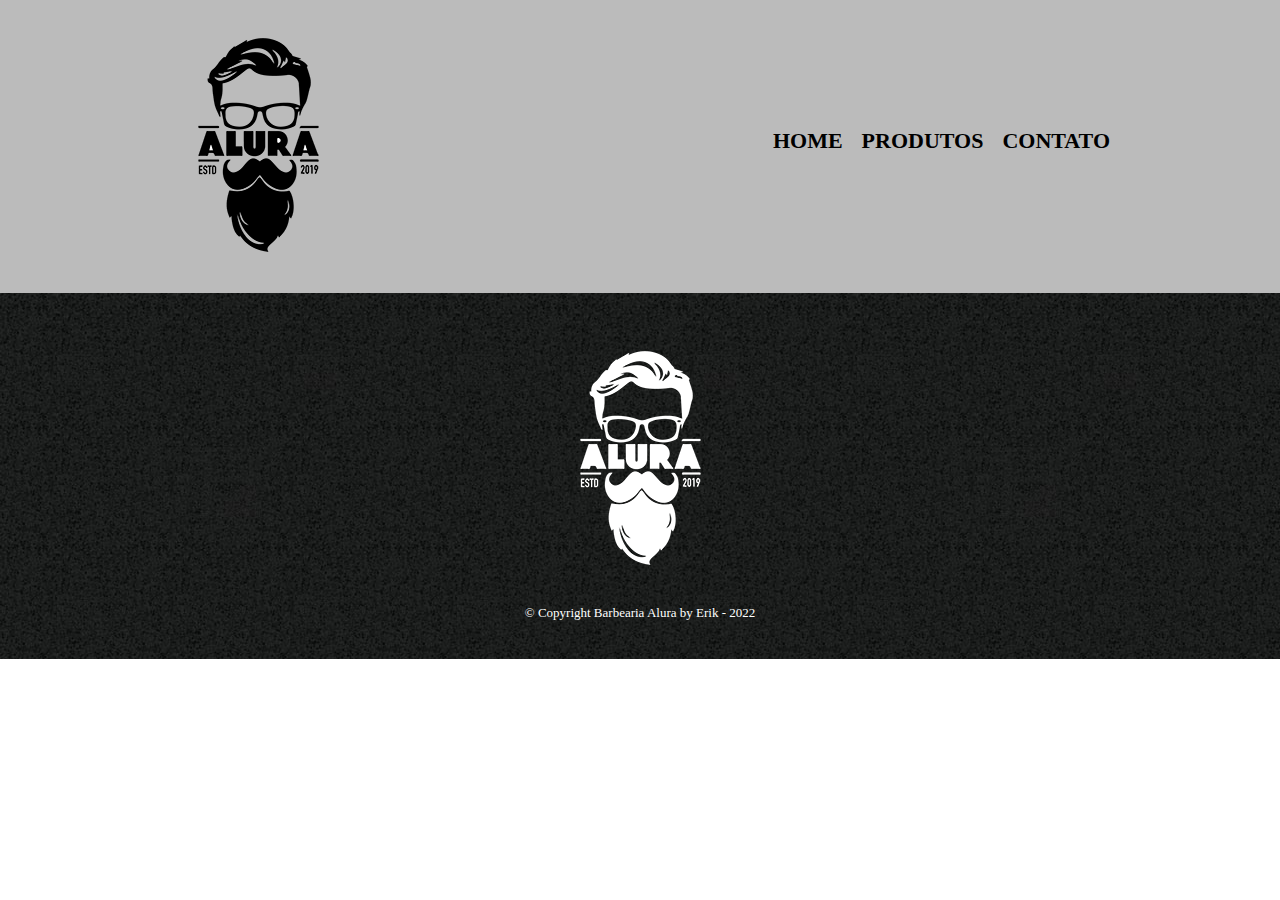
==== contato.html @ 41518eb2 "estrutura inicial da pagina contato" ====
<!DOCTYPE html>
<html lang="pt-br">
<head>
    <meta charset="UTF-8">
    <meta http-equiv="X-UA-Compatible" content="IE=edge">
    <meta name="viewport" content="width=device-width, initial-scale=1.0">
    <title>Produtos - Barbearia Alura</title>
    <link rel="stylesheet" href="reset.css">
    <link rel="stylesheet" href="produtos.css">

</head>
<body>
    <header>
        <div class="caixa">
            <h1><img src="./img/logo.png" alt="logo"></h1>
            <nav>
                <ul>
                    <li><a href="barbearia.html">Home</a></li>
                    <li><a href="produtos.html">Produtos</a></li>
                    <li><a href="contato.html">Contato</a></li>
                </ul>
            </nav>
        </div>
    </header>

    <main>

    </main>

    <footer>
        <img src="./img/logo-branco.png" alt="">
        <p class="copyright">&copy; Copyright Barbearia Alura by Erik - 2022</p>
    </footer>
</body>
</html>
---- produtos.css ----
header {
    background: #BBBBBB;
    padding: 20px 0;
}

.caixa { 
    position: relative;
    width: 940px;
    margin: 0 auto;
}

nav {
    position: absolute;
    top: 110px;
    right: 0;
}

nav li { 
    display: inline;
    margin: 0 0 0 15px;
}

nav a {
    text-transform: uppercase;
    color: #000000;
    font-weight: bold;
    font-size: 22px;
    text-decoration: none;
    
}

nav a:hover {
    color: #C78C79;
    text-decoration: underline;
}

.produtos {
    width: 940px;
    margin: 0 auto;
    padding: 50px 0;
}

.produtos li {
    display: inline-block;
    text-align: center;
    width: 30%;
    vertical-align: top;
    margin: 0 1.5%;
    padding: 30px 20px;
    box-sizing: border-box;
    border: 2px solid #000000;
    border-radius: 10px;
}

.produtos li:hover {
    border-color: #C78C79;

}
.produtos li:active {
    border-color: #088c19;
}

.produtos h2 {
    font-size: 30px;
    font-weight: bold;
}

.produtos li:hover h2 {
    font-size: 34px;
}

.produto_descricao{
    font-size: 18px;
}

.produto_preco {
    font-size: 22px;
    font-weight: bold;
    margin-top: 10px;
}

footer {
    text-align: center;
    background: url("./img/bg.jpg");
    padding: 40px 0;
}

.copyright {
    color: #FFFFFF;
    font-size: 13px;
    margin-top: 20px;
}
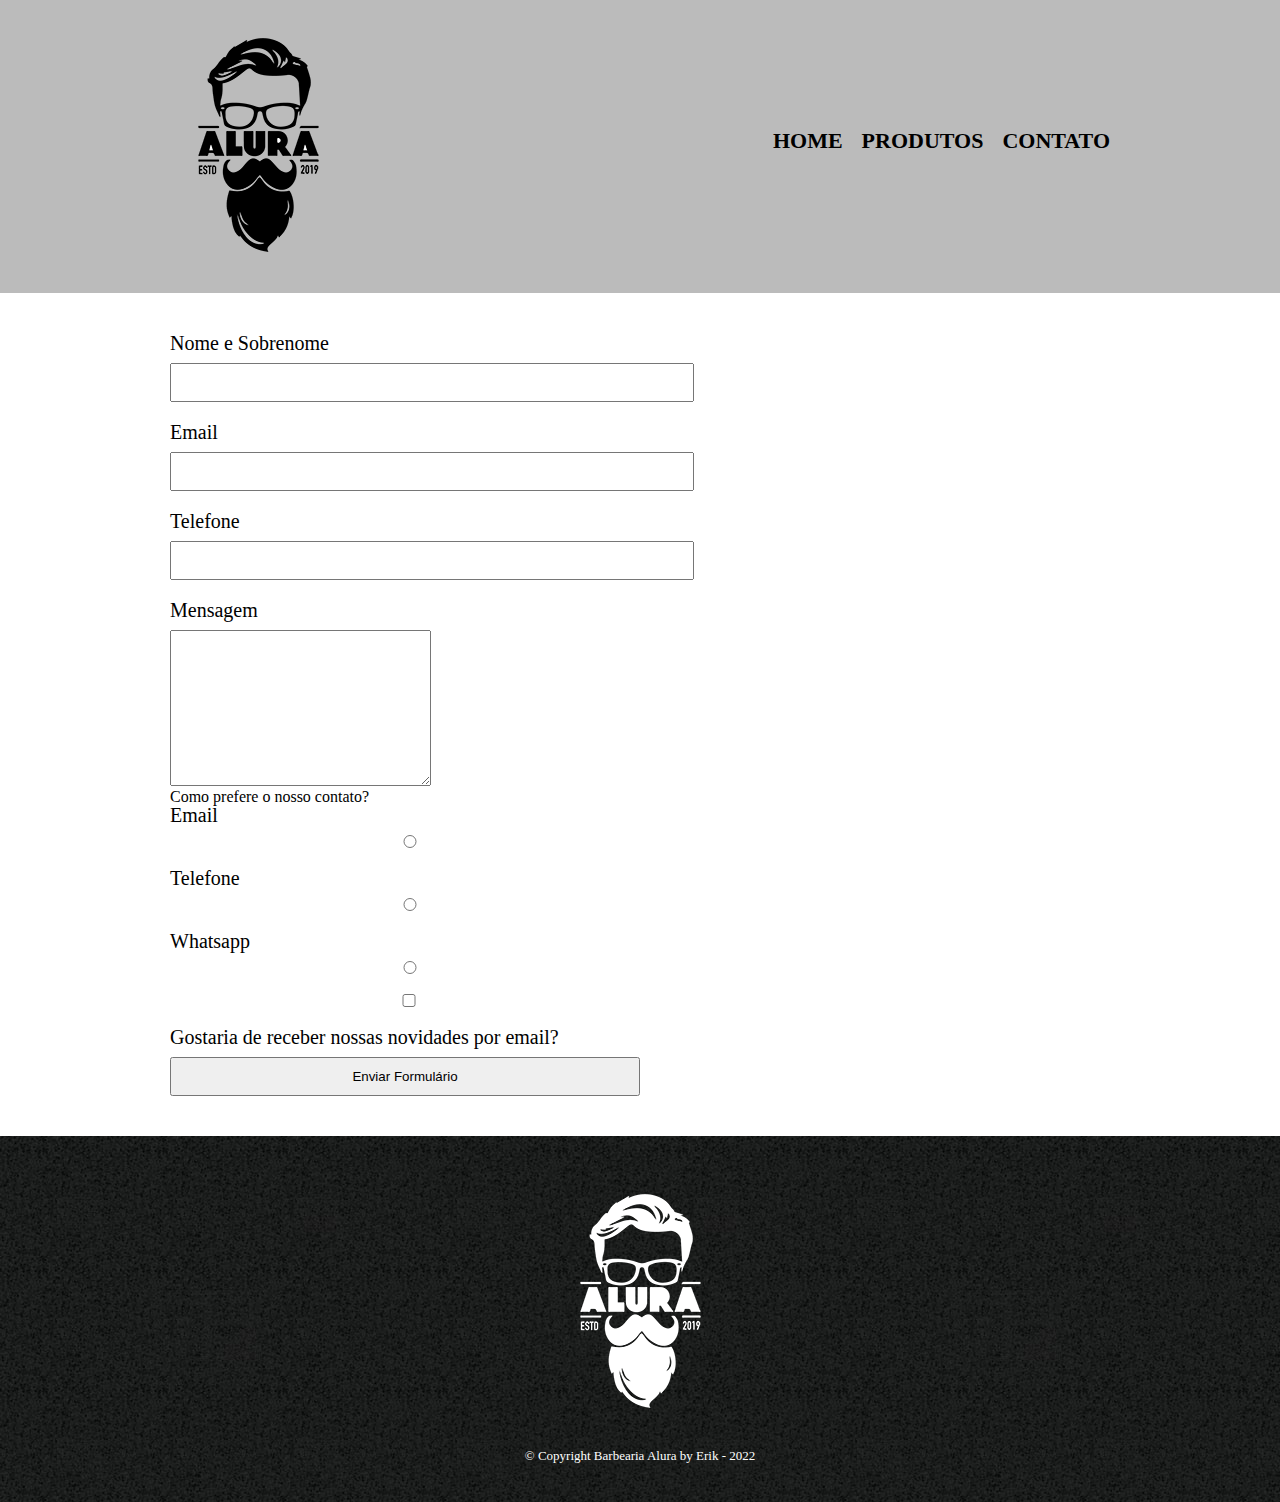
==== commit 7a235e00: "estrutura inicial do formulario da pagina contato" ====
--- a/contato.html
+++ b/contato.html
@@ -4,9 +4,9 @@
     <meta charset="UTF-8">
     <meta http-equiv="X-UA-Compatible" content="IE=edge">
     <meta name="viewport" content="width=device-width, initial-scale=1.0">
-    <title>Produtos - Barbearia Alura</title>
+    <title>Contato - Barbearia Alura</title>
     <link rel="stylesheet" href="reset.css">
-    <link rel="stylesheet" href="produtos.css">
+    <link rel="stylesheet" href="style.css">
 
 </head>
 <body>
@@ -15,7 +15,7 @@
             <h1><img src="./img/logo.png" alt="logo"></h1>
             <nav>
                 <ul>
-                    <li><a href="barbearia.html">Home</a></li>
+                    <li><a href="index.html">Home</a></li>
                     <li><a href="produtos.html">Produtos</a></li>
                     <li><a href="contato.html">Contato</a></li>
                 </ul>
@@ -24,7 +24,38 @@
     </header>
 
     <main>
+        <form action="">
+            <label for="nome-sobrenome">Nome e Sobrenome</label>
+            <input type="text" id="nome-sobrenome">
 
+            <label for="email">Email</label>
+            <input type="text" name="" id="email">
+
+            <label for="Telefone">Telefone</label>
+            <input type="text" name="" id="Telefone">
+
+            <label for="msg">Mensagem</label>
+            <textarea name="" id="msg" cols="30" rows="10"></textarea>
+
+            <div>
+                <p>Como prefere o nosso contato?</p>
+
+                <label for="radio-email">Email</label>
+                <input type="radio" value="email" id="radio-email" name="contato">
+
+                <label for="radio-telefone">Telefone</label>
+                <input type="radio" value="Telefone" id="radio-telefone" name="contato">
+
+                <label for="radio-whatsapp">Whatsapp</label>
+                <input type="radio" value="Whatsapp" id="radio-whatsapp" name="contato">
+            </div>
+
+            <label>
+                <input type="checkbox" name="" id=""> Gostaria de receber nossas novidades por email?
+            </label>
+
+            <input type="submit" value="Enviar Formulário">        
+        </form>
     </main>
 
     <footer>
--- a/style.css
+++ b/style.css
@@ -0,0 +1,115 @@
+header {
+    background: #BBBBBB;
+    padding: 20px 0;
+}
+
+.caixa { 
+    position: relative;
+    width: 940px;
+    margin: 0 auto;
+}
+
+nav {
+    position: absolute;
+    top: 110px;
+    right: 0;
+}
+
+nav li { 
+    display: inline;
+    margin: 0 0 0 15px;
+}
+
+nav a {
+    text-transform: uppercase;
+    color: #000000;
+    font-weight: bold;
+    font-size: 22px;
+    text-decoration: none;
+    
+}
+
+nav a:hover {
+    color: #C78C79;
+    text-decoration: underline;
+}
+
+.produtos {
+    width: 940px;
+    margin: 0 auto;
+    padding: 50px 0;
+}
+
+.produtos li {
+    display: inline-block;
+    text-align: center;
+    width: 30%;
+    vertical-align: top;
+    margin: 0 1.5%;
+    padding: 30px 20px;
+    box-sizing: border-box;
+    border: 2px solid #000000;
+    border-radius: 10px;
+}
+
+.produtos li:hover {
+    border-color: #C78C79;
+
+}
+.produtos li:active {
+    border-color: #088c19;
+}
+
+.produtos h2 {
+    font-size: 30px;
+    font-weight: bold;
+}
+
+.produtos li:hover h2 {
+    font-size: 34px;
+}
+
+.produto_descricao{
+    font-size: 18px;
+}
+
+.produto_preco {
+    font-size: 22px;
+    font-weight: bold;
+    margin-top: 10px;
+}
+
+footer {
+    text-align: center;
+    background: url("./img/bg.jpg");
+    padding: 40px 0;
+}
+
+.copyright {
+    color: #FFFFFF;
+    font-size: 13px;
+    margin-top: 20px;
+}
+
+main {
+    width: 940px;
+    margin: 0 auto;
+}
+
+form {
+    margin: 40px 0;
+
+}
+
+form label {
+    display: block;
+    font-size: 20px;
+    margin-bottom: 10px;
+}
+
+form input {
+    display:block;
+    margin-bottom: 20px;
+    padding: 10px 25px;
+    width: 50%;
+}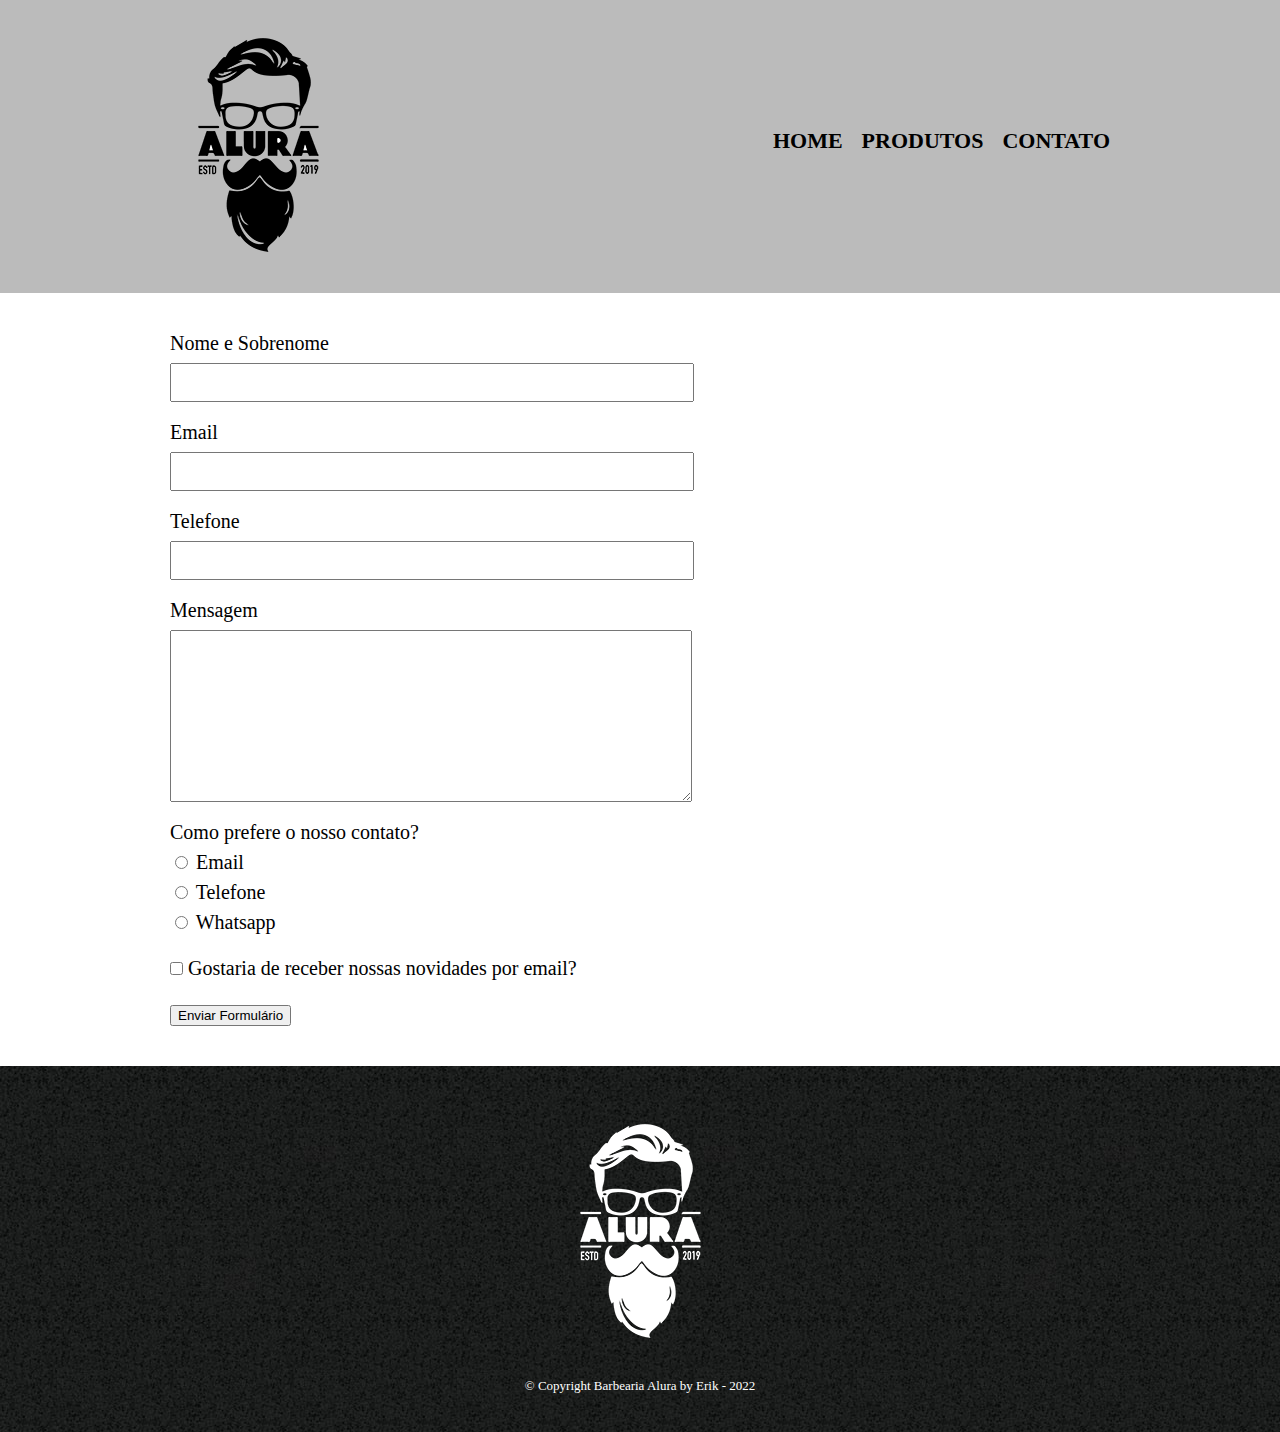
==== commit 21a17600: "arrumei o estilo do formulario" ====
--- a/contato.html
+++ b/contato.html
@@ -26,33 +26,29 @@
     <main>
         <form action="">
             <label for="nome-sobrenome">Nome e Sobrenome</label>
-            <input type="text" id="nome-sobrenome">
+            <input type="text" id="nome-sobrenome" class="input_padrao">
 
             <label for="email">Email</label>
-            <input type="text" name="" id="email">
+            <input type="text" name="" id="email" class="input_padrao">
 
             <label for="Telefone">Telefone</label>
-            <input type="text" name="" id="Telefone">
+            <input type="text" name="" id="Telefone" class="input_padrao">
 
             <label for="msg">Mensagem</label>
-            <textarea name="" id="msg" cols="30" rows="10"></textarea>
+            <textarea name="" id="msg" cols="30" rows="10" class="input_padrao"></textarea>
 
             <div>
                 <p>Como prefere o nosso contato?</p>
 
-                <label for="radio-email">Email</label>
-                <input type="radio" value="email" id="radio-email" name="contato">
+                <label for="radio-email"><input type="radio" value="email" id="radio-email" name="contato"> Email</label>
 
-                <label for="radio-telefone">Telefone</label>
-                <input type="radio" value="Telefone" id="radio-telefone" name="contato">
+                <label for="radio-telefone"><input type="radio" value="Telefone" id="radio-telefone" name="contato"> Telefone</label>
 
-                <label for="radio-whatsapp">Whatsapp</label>
-                <input type="radio" value="Whatsapp" id="radio-whatsapp" name="contato">
+                <label for="radio-whatsapp"><input type="radio" value="Whatsapp" id="radio-whatsapp" name="contato"> Whatsapp</label>
+                
             </div>
 
-            <label>
-                <input type="checkbox" name="" id=""> Gostaria de receber nossas novidades por email?
-            </label>
+            <label><input type="checkbox" name="" id="" class="checkbox"> Gostaria de receber nossas novidades por email?</label>
 
             <input type="submit" value="Enviar Formulário">        
         </form>
--- a/style.css
+++ b/style.css
@@ -101,15 +101,20 @@
 
 }
 
-form label {
+form label, 
+form p{
     display: block;
     font-size: 20px;
     margin-bottom: 10px;
 }
 
-form input {
+.input_padrao {
     display:block;
     margin-bottom: 20px;
     padding: 10px 25px;
     width: 50%;
+}
+
+.checkbox {
+    margin: 20px 0;
 }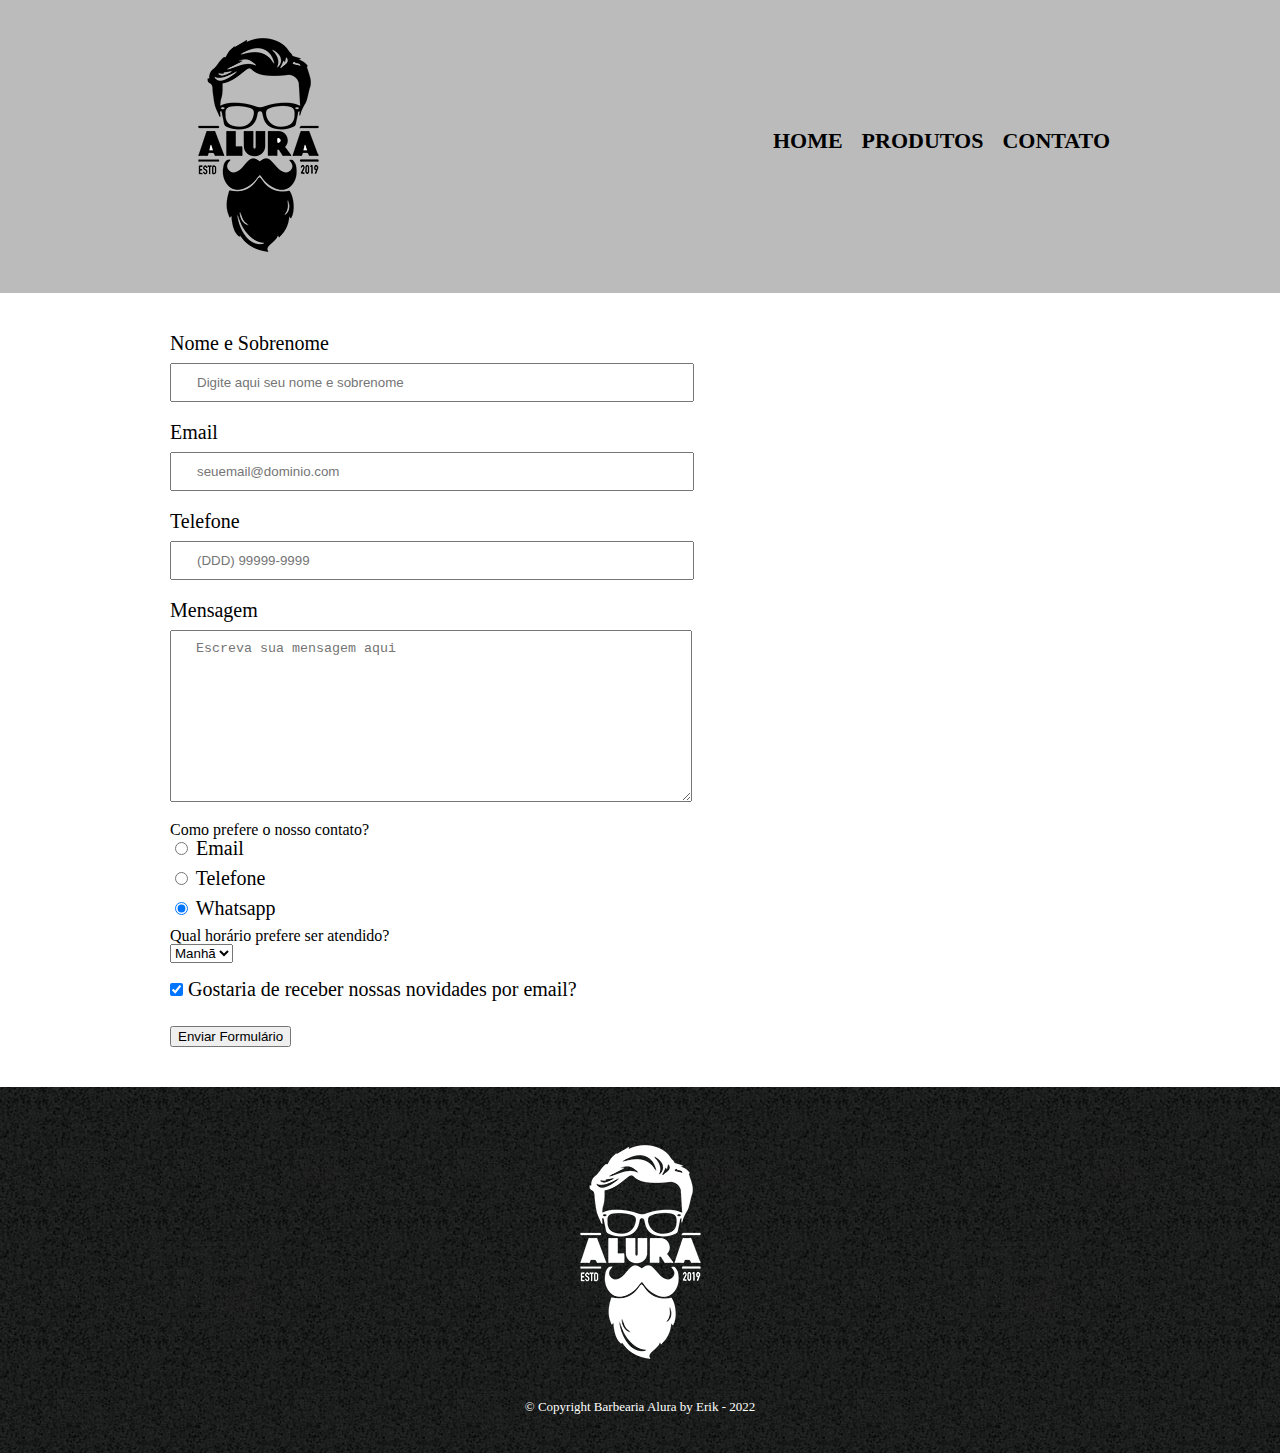
==== commit 641240d6: "melhorias no estilo do formulario" ====
--- a/contato.html
+++ b/contato.html
@@ -12,7 +12,7 @@
 <body>
     <header>
         <div class="caixa">
-            <h1><img src="./img/logo.png" alt="logo"></h1>
+            <h1><img src="./img/logo.png" alt="Logo da Barbearia Alura"></h1>
             <nav>
                 <ul>
                     <li><a href="index.html">Home</a></li>
@@ -26,36 +26,44 @@
     <main>
         <form action="">
             <label for="nome-sobrenome">Nome e Sobrenome</label>
-            <input type="text" id="nome-sobrenome" class="input_padrao">
+            <input type="text" id="nome-sobrenome" class="input_padrao" placeholder="Digite aqui seu nome e sobrenome" required>
 
             <label for="email">Email</label>
-            <input type="text" name="" id="email" class="input_padrao">
+            <input type="email" name="" id="email" class="input_padrao" placeholder="seuemail@dominio.com" required>
 
             <label for="Telefone">Telefone</label>
-            <input type="text" name="" id="Telefone" class="input_padrao">
+            <input type="tel" name="" id="Telefone" class="input_padrao" placeholder="(DDD) 99999-9999" required>
 
             <label for="msg">Mensagem</label>
-            <textarea name="" id="msg" cols="30" rows="10" class="input_padrao"></textarea>
+            <textarea name="" id="msg" cols="30" rows="10" class="input_padrao" placeholder="Escreva sua mensagem aqui" required></textarea>
 
-            <div>
-                <p>Como prefere o nosso contato?</p>
+            <fieldset>
+                <legend>Como prefere o nosso contato?</legend>
 
                 <label for="radio-email"><input type="radio" value="email" id="radio-email" name="contato"> Email</label>
 
                 <label for="radio-telefone"><input type="radio" value="Telefone" id="radio-telefone" name="contato"> Telefone</label>
 
-                <label for="radio-whatsapp"><input type="radio" value="Whatsapp" id="radio-whatsapp" name="contato"> Whatsapp</label>
-                
-            </div>
+                <label for="radio-whatsapp"><input type="radio" value="Whatsapp" id="radio-whatsapp" name="contato" checked> Whatsapp</label>
+            </fieldset>
+            <fieldset>
+                <legend>Qual horário prefere ser atendido?</legend>
 
-            <label><input type="checkbox" name="" id="" class="checkbox"> Gostaria de receber nossas novidades por email?</label>
+                <select name="" id="">
+                    <option value="manha">Manhã</option>
+                    <option value="tarde">Tarde</option>
+                    <option value="noite">Noite</option>
+                </select>
+            </fieldset>
+
+            <label><input type="checkbox" name="" id="" class="checkbox" checked> Gostaria de receber nossas novidades por email?</label>
 
             <input type="submit" value="Enviar Formulário">        
         </form>
     </main>
 
     <footer>
-        <img src="./img/logo-branco.png" alt="">
+        <img src="./img/logo-branco.png" alt="Logo da Barbearia Alura">
         <p class="copyright">&copy; Copyright Barbearia Alura by Erik - 2022</p>
     </footer>
 </body>
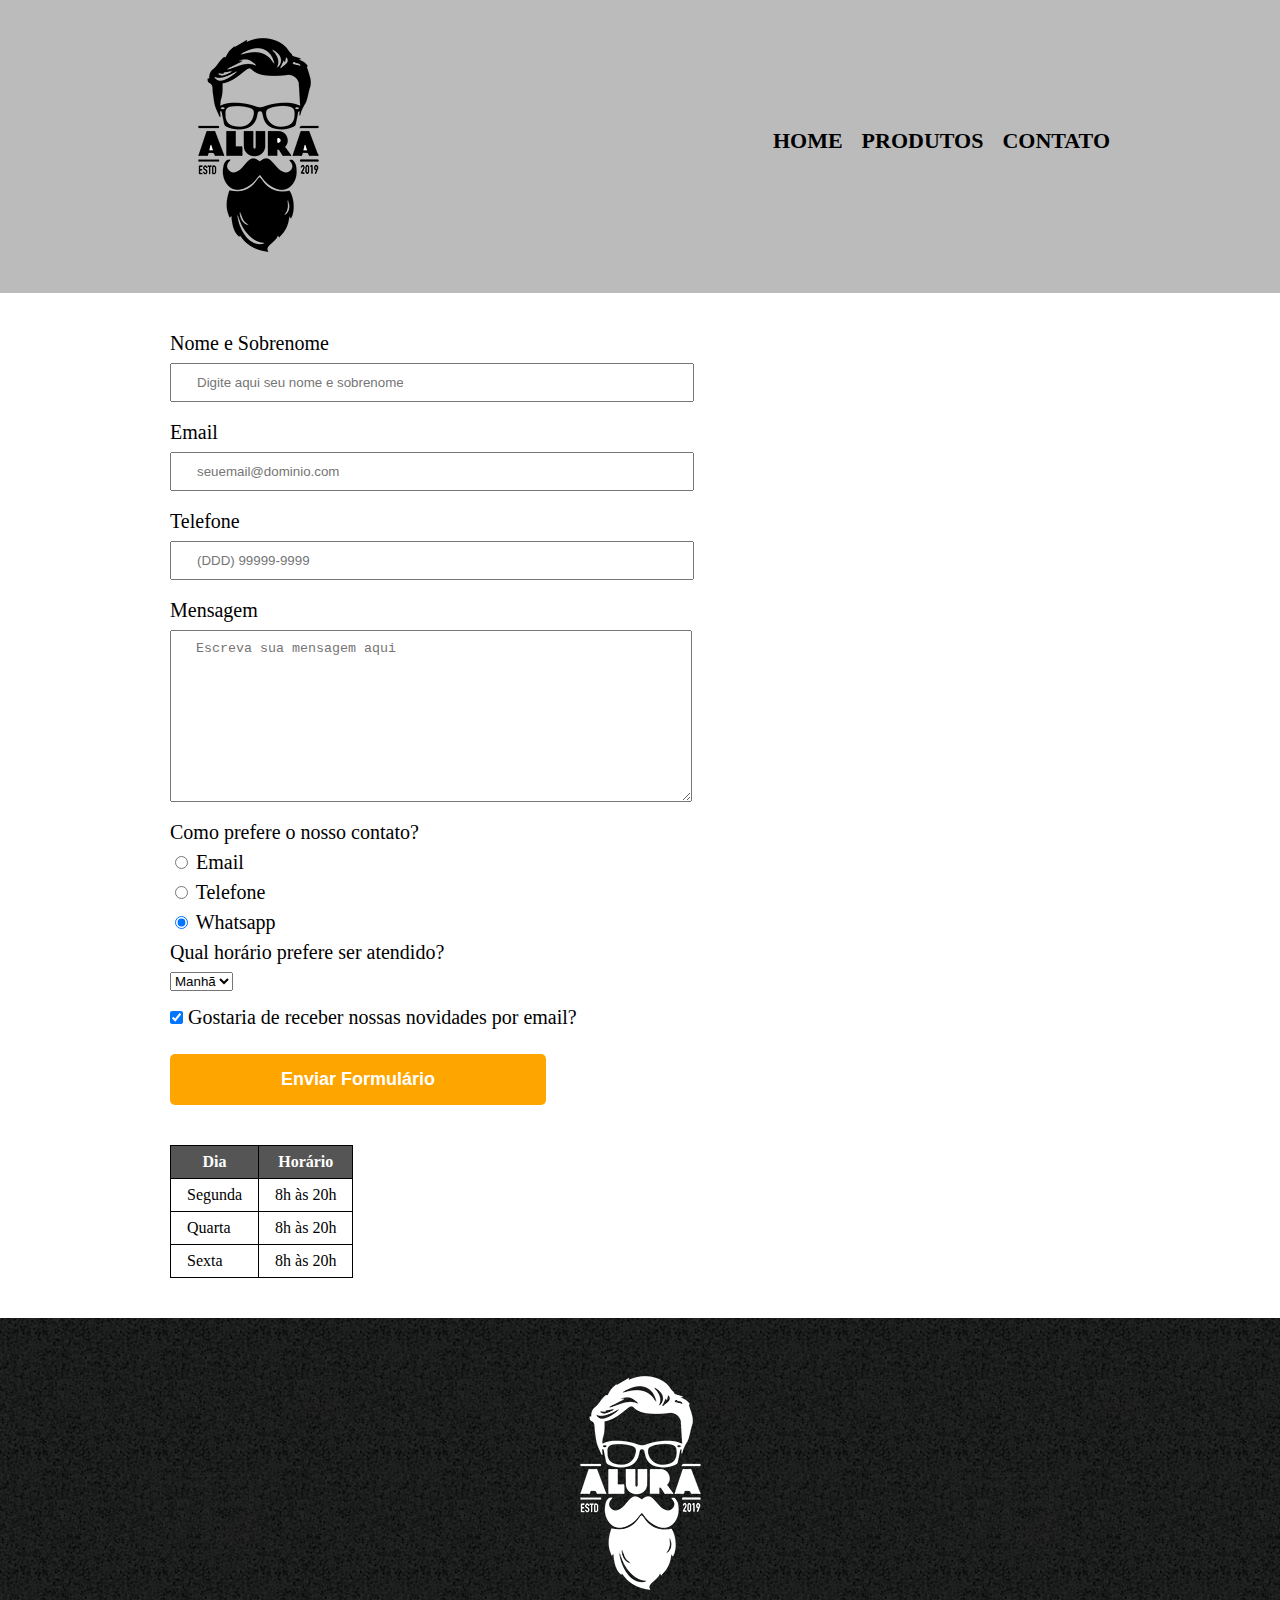
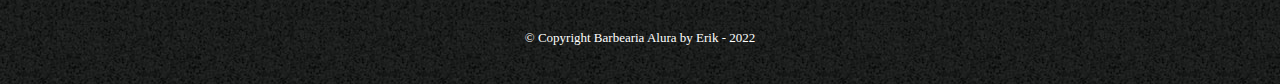
==== commit 3aec14c2: "melhorias na pagina de contato" ====
--- a/contato.html
+++ b/contato.html
@@ -58,11 +58,35 @@
 
             <label><input type="checkbox" name="" id="" class="checkbox" checked> Gostaria de receber nossas novidades por email?</label>
 
-            <input type="submit" value="Enviar Formulário">        
+            <input type="submit" value="Enviar Formulário" class="enviar">        
         </form>
+
+        <table>
+            <thead>
+                <tr>
+                    <th>Dia</th>
+                    <th>Horário</th>
+                </tr>
+            </thead>
+
+            <tbody>
+                <tr>
+                    <td>Segunda</td>
+                    <td>8h às 20h</td>
+                </tr>
+                <tr>
+                    <td>Quarta</td>
+                    <td>8h às 20h</td>
+                </tr>
+                <tr>
+                    <td>Sexta</td>
+                    <td>8h às 20h </td>
+                </tr>
+            </tbody>
+        </table>
     </main>
 
-    <footer>
+    <footer> 
         <img src="./img/logo-branco.png" alt="Logo da Barbearia Alura">
         <p class="copyright">&copy; Copyright Barbearia Alura by Erik - 2022</p>
     </footer>
--- a/style.css
+++ b/style.css
@@ -102,7 +102,7 @@
 }
 
 form label, 
-form p{
+form legend{
     display: block;
     font-size: 20px;
     margin-bottom: 10px;
@@ -117,4 +117,37 @@
 
 .checkbox {
     margin: 20px 0;
+}
+
+.enviar {
+    width: 40%;
+    padding: 15px 0;
+    background-color: orange;
+    color: white;
+    font-weight: bold;
+    font-size: 18px;
+    border: none;
+    border-radius: 5px;
+    transition: 1s all;
+    cursor: pointer;
+}
+
+.enviar:hover {
+    background-color: darkorange;
+    transform: scale(1.2);
+ }
+
+ table {
+    margin: 20px 0 40px;
+ }
+
+thead {
+    background-color: #555555;
+    color: #FFFFFF;
+    font-weight: bold;
+}
+
+th, td {
+    border: 1px solid #000000;
+    padding: 8px 16px;
 }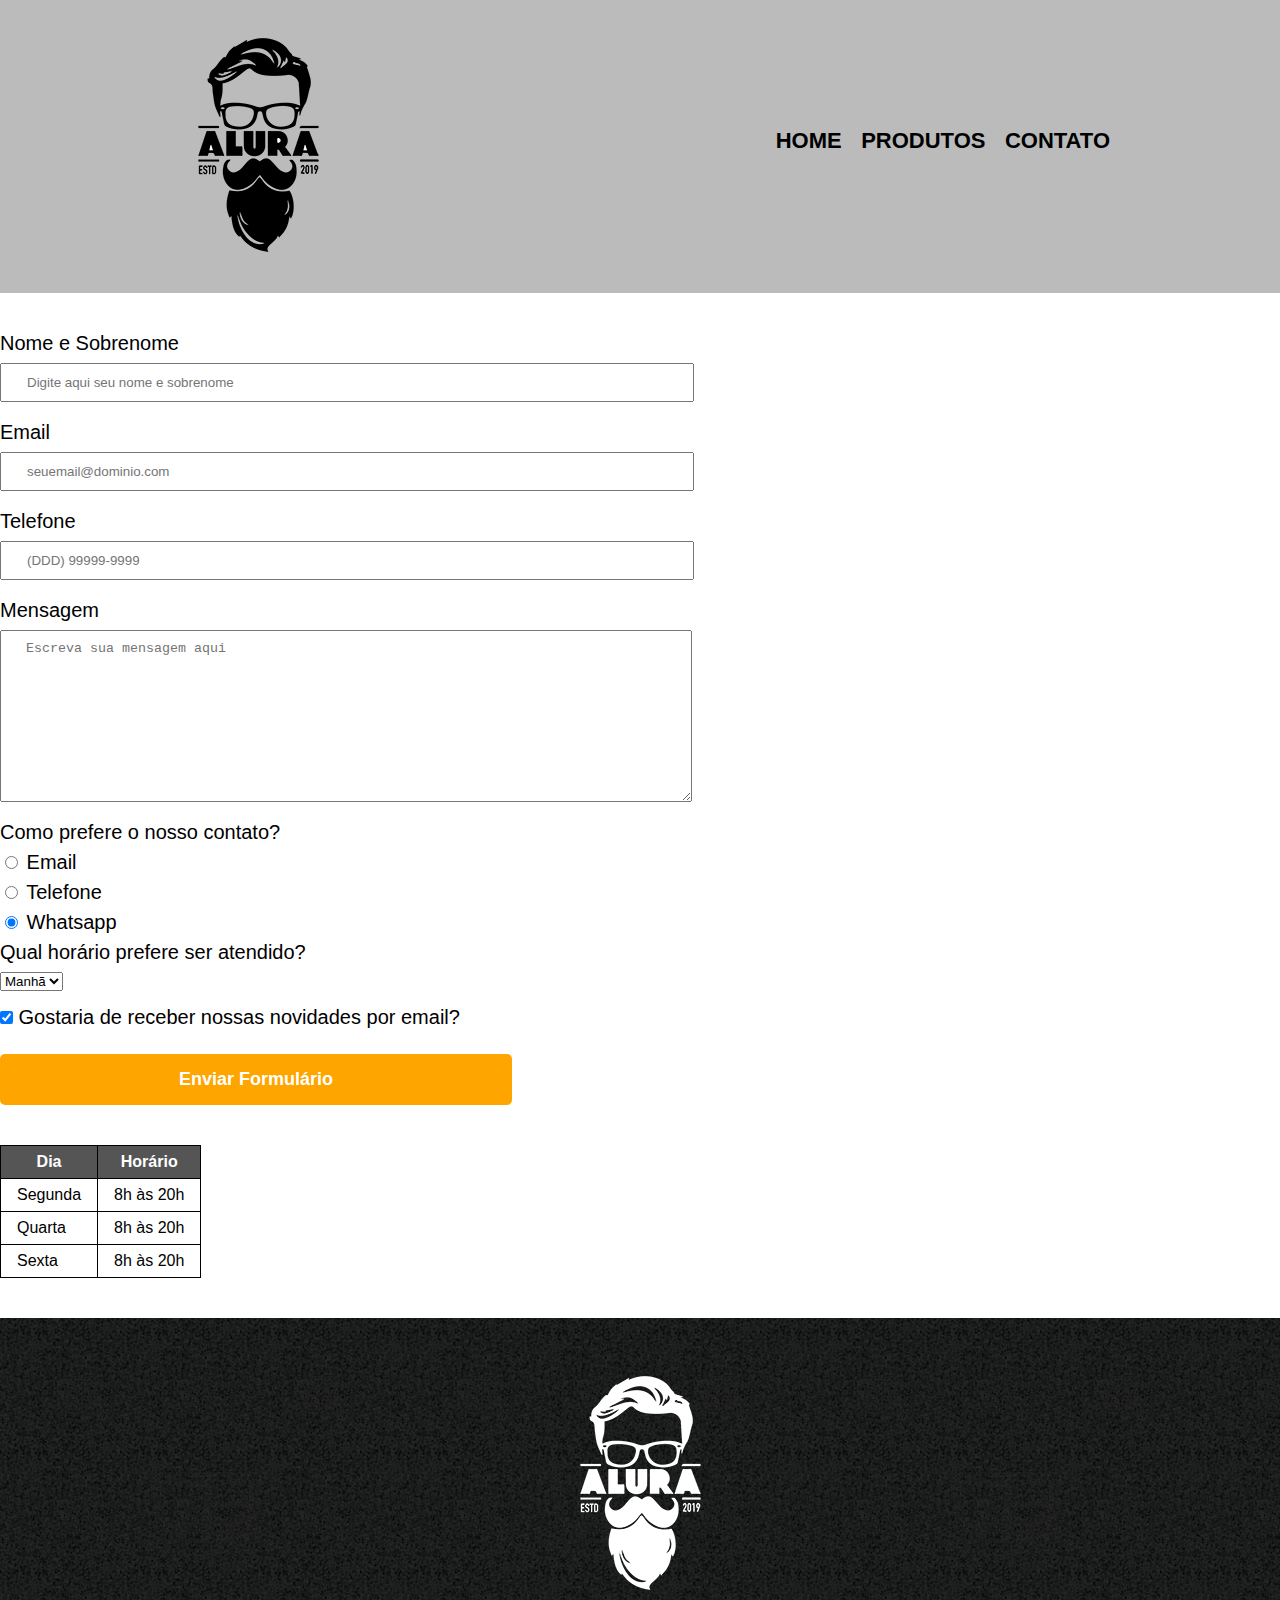
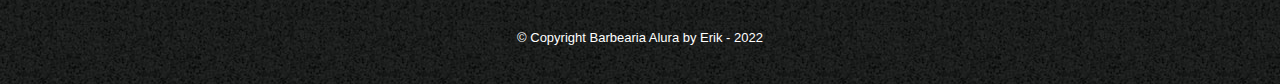
==== commit 2aced8af: "melhorando a responsividade da pagina index" ====
--- a/contato.html
+++ b/contato.html
@@ -5,6 +5,7 @@
     <meta http-equiv="X-UA-Compatible" content="IE=edge">
     <meta name="viewport" content="width=device-width, initial-scale=1.0">
     <title>Contato - Barbearia Alura</title>
+    <link rel="shortcut icon" href="./img/cabelo+barba.jpg" type="image/x-icon">
     <link rel="stylesheet" href="reset.css">
     <link rel="stylesheet" href="style.css">
 
--- a/style.css
+++ b/style.css
@@ -1,3 +1,7 @@
+body {
+    font-family: 'Montserrat', sans-serif;
+}
+
 header {
     background: #BBBBBB;
     padding: 20px 0;
@@ -92,8 +96,6 @@
 }
 
 main {
-    width: 940px;
-    margin: 0 auto;
 }
 
 form {
@@ -150,4 +152,120 @@
 th, td {
     border: 1px solid #000000;
     padding: 8px 16px;
+}
+
+/* CSS da pagina inicial */
+
+.banner {
+    width: 100%;
+}
+
+.titulo_principal {
+    text-align: center;
+    font-size: 2em;
+    margin-bottom: 1em;
+    clear: left;
+}
+
+.principal {
+    padding: 3em 0;
+    background-color: #FEFEFE;
+    width: 940px;
+    margin: 0 auto;
+}
+
+.principal p {
+    margin-bottom: 1em;
+}
+
+.principal strong {
+    font-weight: bold;
+}
+
+.principal em {
+    font-style: italic;
+}
+
+.utensilios {
+    width: 120px;    
+    float: left;
+    margin-right: 20px;
+    margin-bottom: 20px;
+}
+
+.mapa {
+    padding: 3em 0;
+    background: linear-gradient(#FEFEFE, #888888);
+}
+
+.mapa_conteudo {
+    width: 940px;
+    margin: 0 auto; 
+}
+
+.mapa p {
+    margin-bottom: 2em;
+    text-align: center;
+} 
+
+.beneficios {
+    padding: 3em 0;
+    background-color: #888888;
+}
+
+.conteudo_beneficios {
+    width: 640px;
+    margin: 0 auto;
+}
+
+.lista_beneficios {
+    width: 40%;
+    display: inline-block;
+    vertical-align: top;
+}
+
+.itens {
+    line-height: 1.5;
+}
+
+.itens:first-child {
+    font-weight: bold;
+}
+
+.itens:before {
+    content: "\2799  ";
+}
+
+.imagem_beneficios {
+    width: 60%;
+    opacity: 1;
+    transition: all 0.4s;
+    box-shadow: 10px 10px #000000, -10px -10px #000000 ;
+}
+
+.imagem_beneficios:hover {
+    opacity: 0.5;
+}
+
+.video {
+    width: 560px;
+    margin: 2em auto;
+}
+
+@media screen and (max-width: 480px) {
+    .caixa, .principal, .mapa_conteudo, .conteudo_beneficios, .video {
+        width: auto;
+    }
+    h1 {
+        text-align: center;
+    }
+    nav {
+        position: static;
+        text-align: center;
+    }
+    .lista_beneficios, .imagem_beneficios {
+        width: 100%;
+        margin-bottom: 20px;
+    }
+    
 }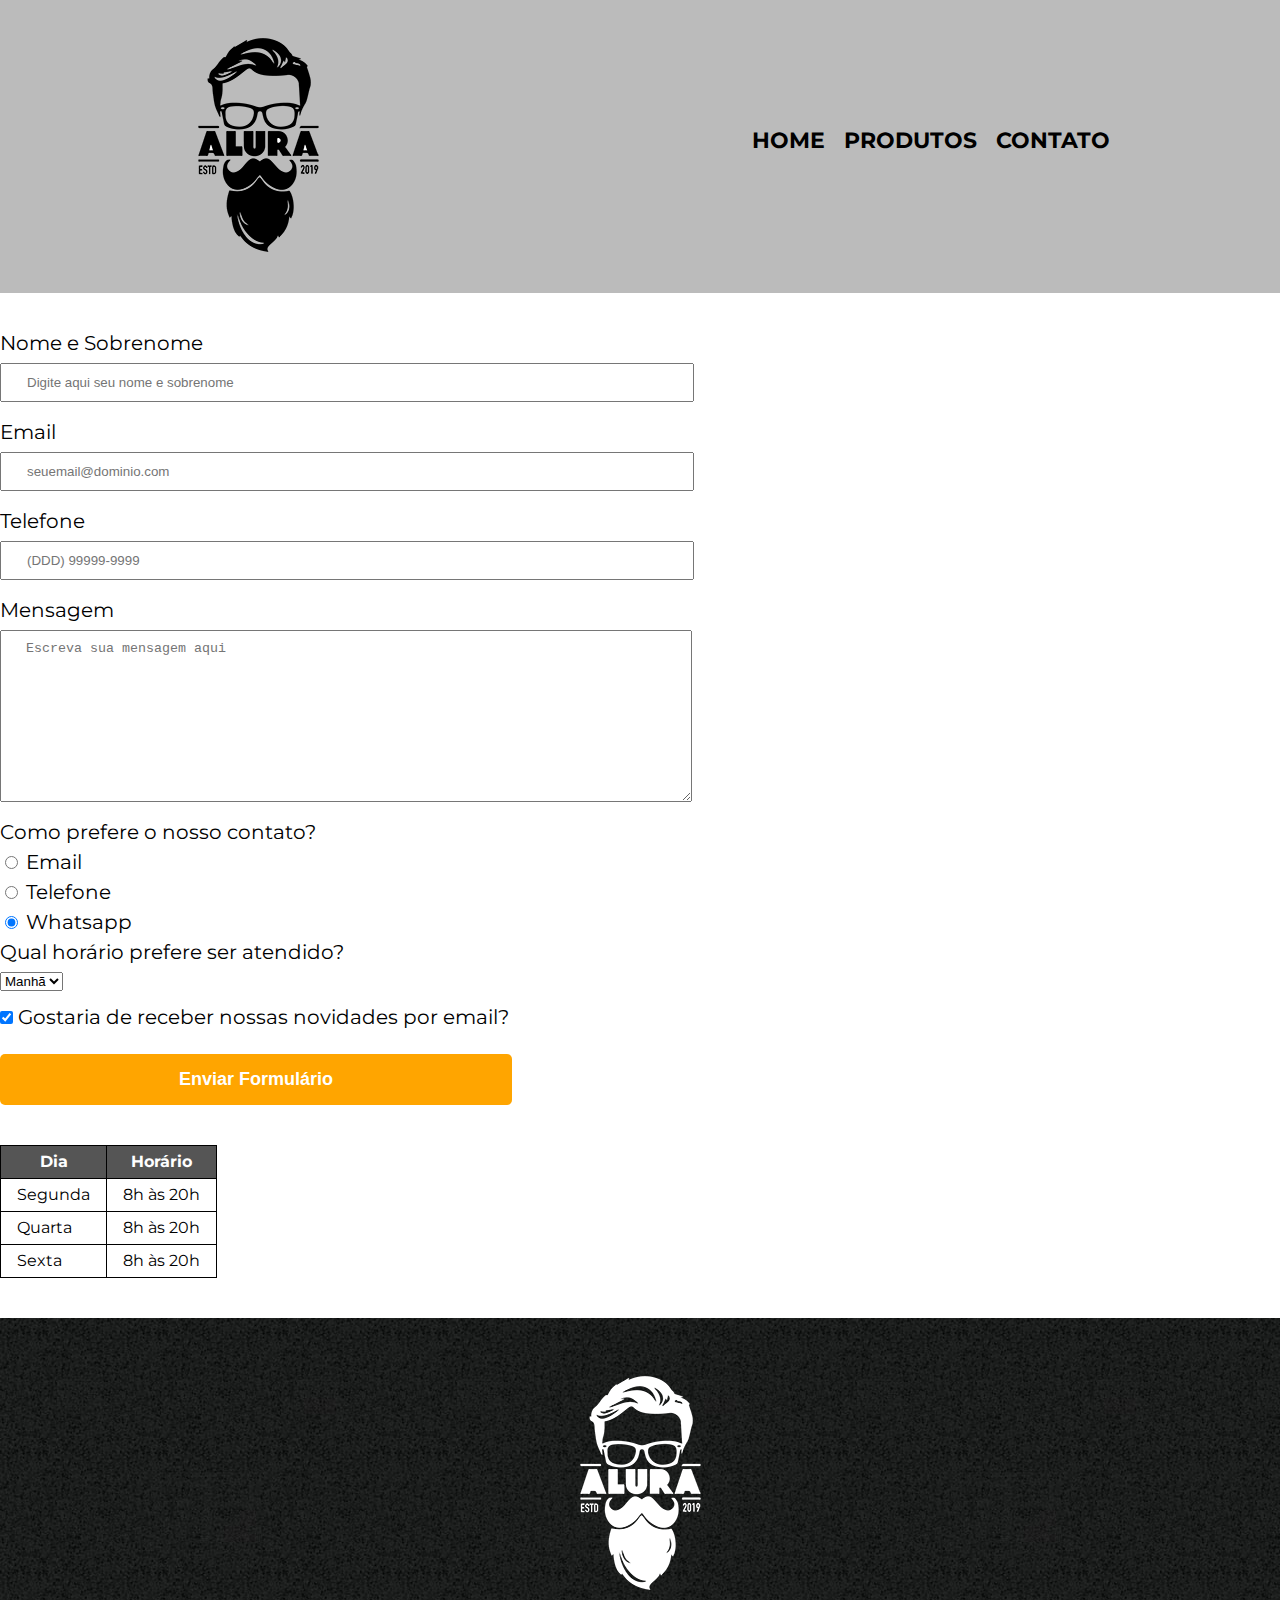
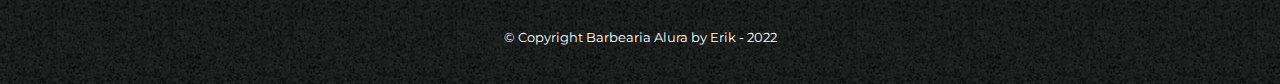
==== commit c695fd62: "melhorando a responsividade" ====
--- a/contato.html
+++ b/contato.html
@@ -5,9 +5,9 @@
     <meta http-equiv="X-UA-Compatible" content="IE=edge">
     <meta name="viewport" content="width=device-width, initial-scale=1.0">
     <title>Contato - Barbearia Alura</title>
-    <link rel="shortcut icon" href="./img/cabelo+barba.jpg" type="image/x-icon">
     <link rel="stylesheet" href="reset.css">
     <link rel="stylesheet" href="style.css">
+    <link href="https://fonts.googleapis.com/css2?family=Montserrat&display=swap" rel="stylesheet">
 
 </head>
 <body>
--- a/style.css
+++ b/style.css
@@ -252,8 +252,10 @@
     margin: 2em auto;
 }
 
+/* Responsividade do site */
+
 @media screen and (max-width: 480px) {
-    .caixa, .principal, .mapa_conteudo, .conteudo_beneficios, .video {
+    .caixa, .principal, .mapa_conteudo, .conteudo_beneficios, .video, .produtos, .produtos li {
         width: auto;
     }
     h1 {
@@ -267,5 +269,9 @@
         width: 100%;
         margin-bottom: 20px;
     }
-    
+    .produtos li {
+        width: 90%;
+        margin: 20px;
+    }
+
 }